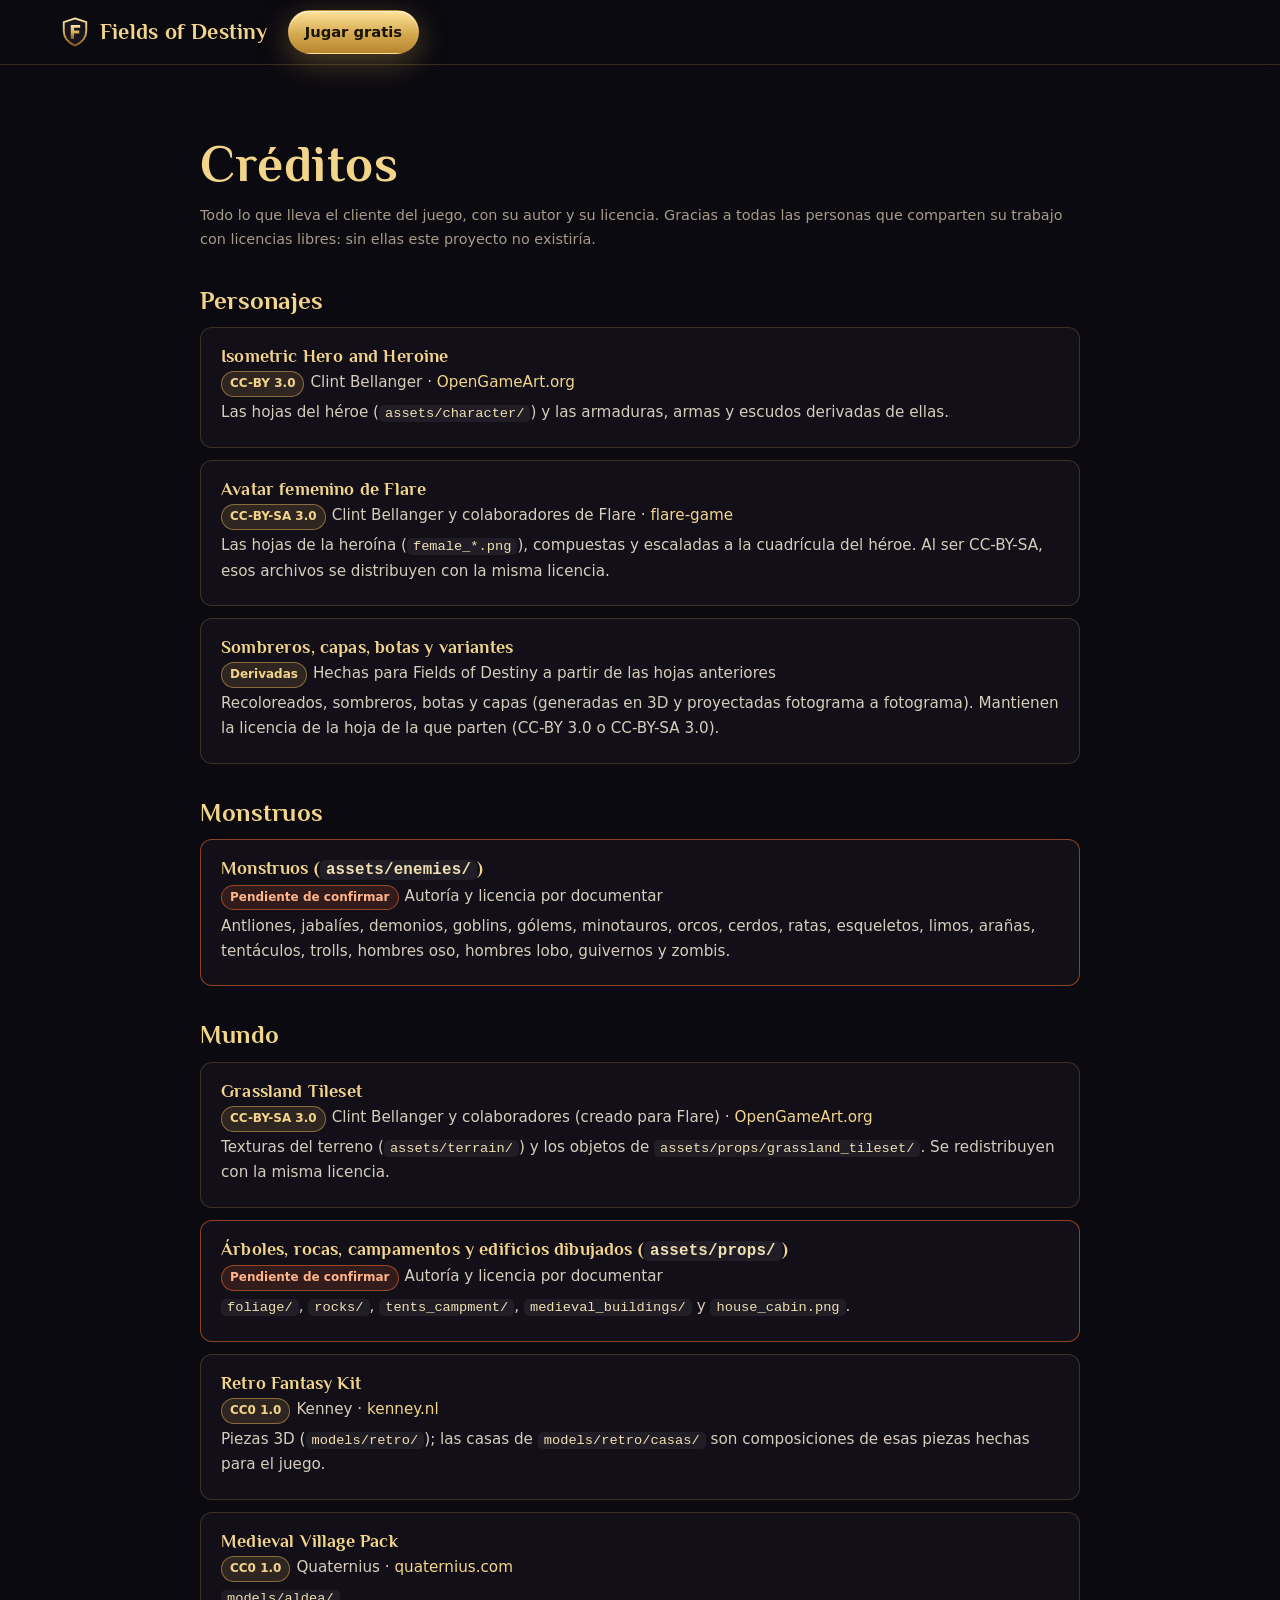
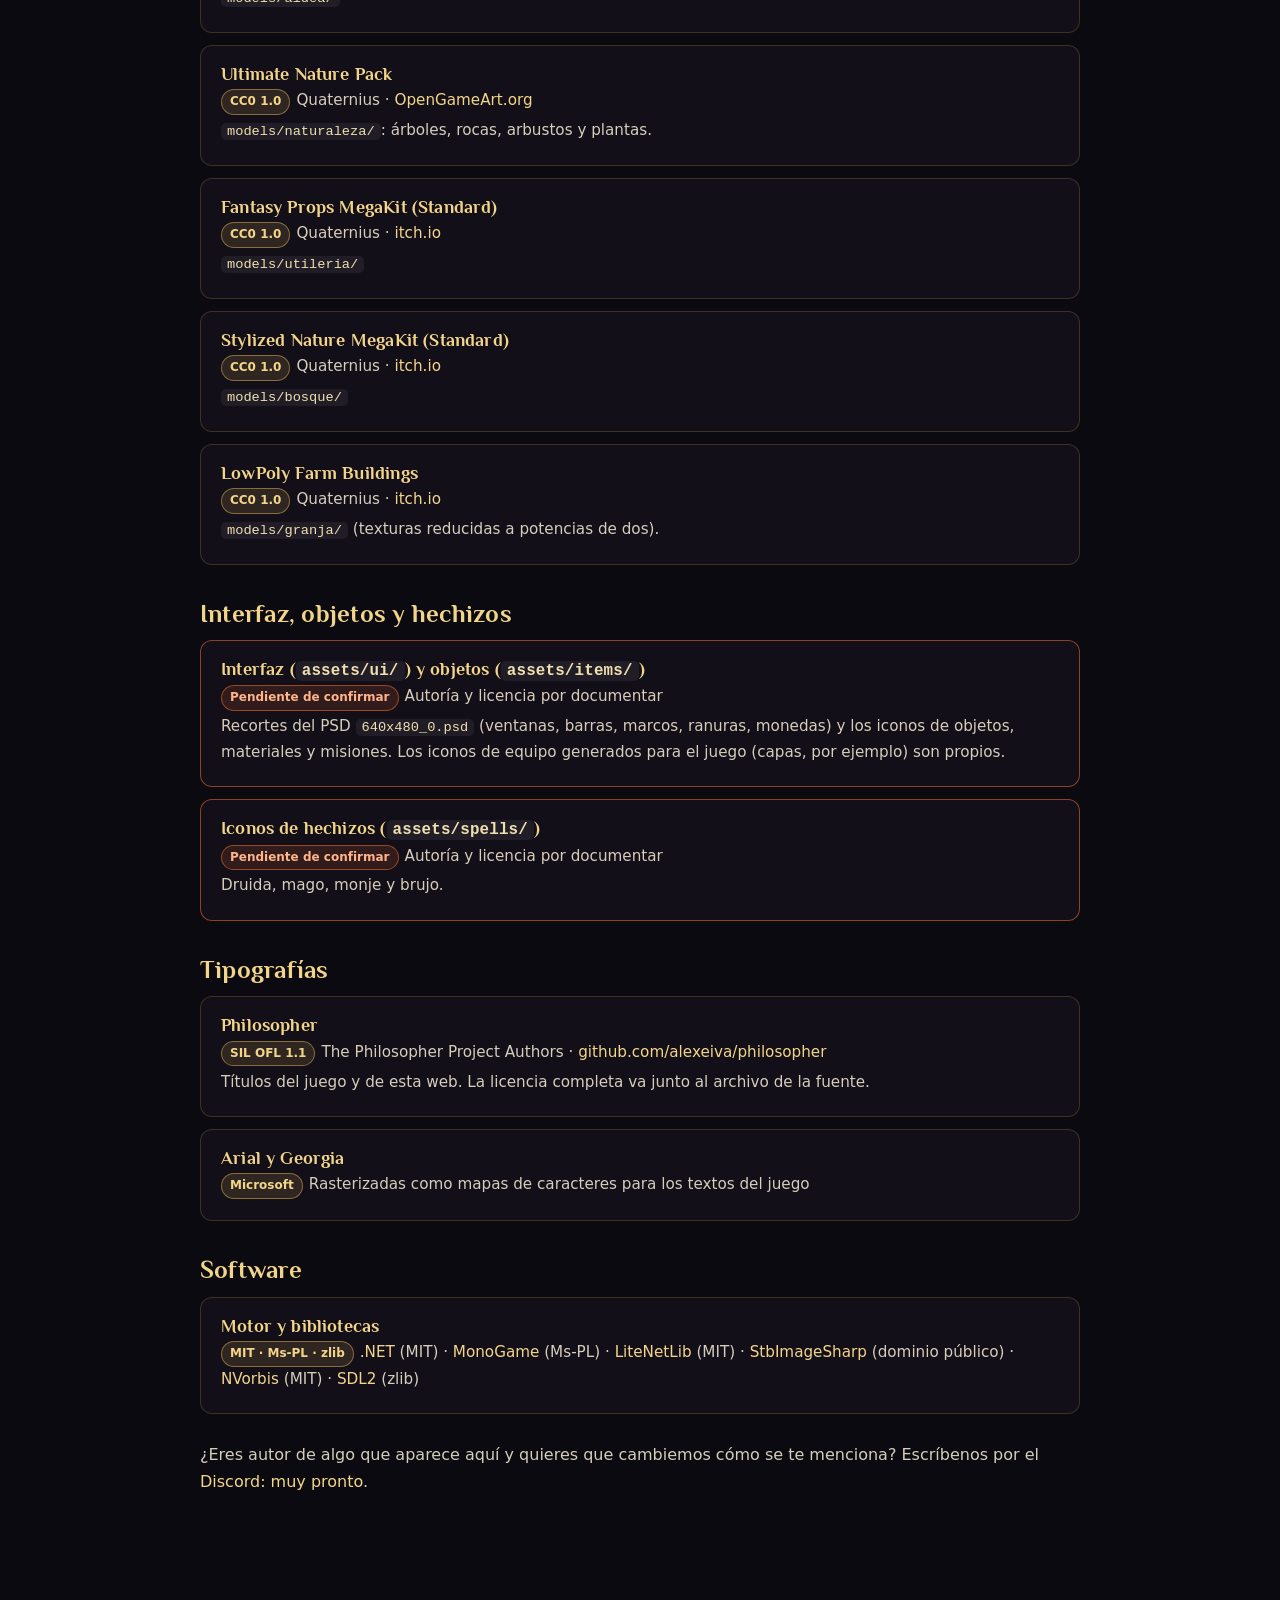
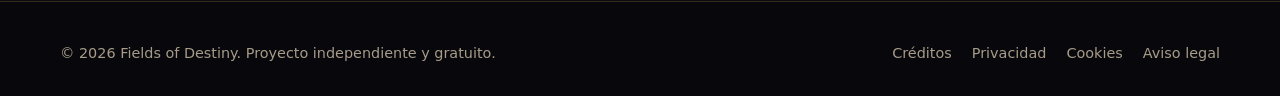
==== public/creditos.html @ 75686579 "Fix Build" ====
<!doctype html>
<html lang="es">
<head>
  <meta charset="utf-8">
  <meta name="viewport" content="width=device-width, initial-scale=1">
  <title>Créditos · Fields of Destiny</title>
  <meta name="description" content="Créditos y licencias de todos los recursos que usa Fields of Destiny.">
  <meta name="theme-color" content="#0b0a10">
  <link rel="icon" type="image/svg+xml" href="favicon.svg"><link rel="icon" type="image/png" href="favicon.png">
  <link rel="stylesheet" href="css/site.css">
</head>
<body>
<header class="nav">
  <div class="wrap">
    <a class="brand" href="/"><img src="favicon.svg" alt="" width="30" height="30">Fields of Destiny</a>
    <a class="btn btn-primary" href="/#descargar">Jugar gratis</a>
  </div>
</header>

<main class="page">
  <div class="wrap">
    <h1>Créditos</h1>
    <p class="updated">Todo lo que lleva el cliente del juego, con su autor y su licencia. Gracias a todas las personas que comparten su trabajo con licencias libres: sin ellas este proyecto no existiría.</p>

    <h2>Personajes</h2>
    <div class="credit">
      <h3>Isometric Hero and Heroine</h3>
      <p><span class="lic">CC-BY 3.0</span>Clint Bellanger · <a href="https://opengameart.org" rel="noopener">OpenGameArt.org</a></p>
      <p class="muted">Las hojas del héroe (<code>assets/character/</code>) y las armaduras, armas y escudos derivadas de ellas.</p>
    </div>
    <div class="credit">
      <h3>Avatar femenino de Flare</h3>
      <p><span class="lic">CC-BY-SA 3.0</span>Clint Bellanger y colaboradores de Flare · <a href="https://github.com/flareteam/flare-game" rel="noopener">flare-game</a></p>
      <p class="muted">Las hojas de la heroína (<code>female_*.png</code>), compuestas y escaladas a la cuadrícula del héroe. Al ser CC-BY-SA, esos archivos se distribuyen con la misma licencia.</p>
    </div>
    <div class="credit">
      <h3>Sombreros, capas, botas y variantes</h3>
      <p><span class="lic">Derivadas</span>Hechas para Fields of Destiny a partir de las hojas anteriores</p>
      <p class="muted">Recoloreados, sombreros, botas y capas (generadas en 3D y proyectadas fotograma a fotograma). Mantienen la licencia de la hoja de la que parten (CC-BY 3.0 o CC-BY-SA 3.0).</p>
    </div>

    <h2>Monstruos</h2>
    <div class="credit todo">
      <h3>Monstruos (<code>assets/enemies/</code>)</h3>
      <p><span class="lic">Pendiente de confirmar</span>Autoría y licencia por documentar</p>
      <p class="muted">Antliones, jabalíes, demonios, goblins, gólems, minotauros, orcos, cerdos, ratas, esqueletos, limos, arañas, tentáculos, trolls, hombres oso, hombres lobo, guivernos y zombis.</p>
    </div>

    <h2>Mundo</h2>
    <div class="credit">
      <h3>Grassland Tileset</h3>
      <p><span class="lic">CC-BY-SA 3.0</span>Clint Bellanger y colaboradores (creado para Flare) · <a href="https://opengameart.org/content/grassland-tileset" rel="noopener">OpenGameArt.org</a></p>
      <p class="muted">Texturas del terreno (<code>assets/terrain/</code>) y los objetos de <code>assets/props/grassland_tileset/</code>. Se redistribuyen con la misma licencia.</p>
    </div>
    <div class="credit todo">
      <h3>Árboles, rocas, campamentos y edificios dibujados (<code>assets/props/</code>)</h3>
      <p><span class="lic">Pendiente de confirmar</span>Autoría y licencia por documentar</p>
      <p class="muted"><code>foliage/</code>, <code>rocks/</code>, <code>tents_campment/</code>, <code>medieval_buildings/</code> y <code>house_cabin.png</code>.</p>
    </div>
    <div class="credit">
      <h3>Retro Fantasy Kit</h3>
      <p><span class="lic">CC0 1.0</span>Kenney · <a href="https://kenney.nl/assets/retro-fantasy-kit" rel="noopener">kenney.nl</a></p>
      <p class="muted">Piezas 3D (<code>models/retro/</code>); las casas de <code>models/retro/casas/</code> son composiciones de esas piezas hechas para el juego.</p>
    </div>
    <div class="credit">
      <h3>Medieval Village Pack</h3>
      <p><span class="lic">CC0 1.0</span>Quaternius · <a href="https://quaternius.com" rel="noopener">quaternius.com</a></p>
      <p class="muted"><code>models/aldea/</code></p>
    </div>
    <div class="credit">
      <h3>Ultimate Nature Pack</h3>
      <p><span class="lic">CC0 1.0</span>Quaternius · <a href="https://opengameart.org/content/low-poly-nature-pack-1" rel="noopener">OpenGameArt.org</a></p>
      <p class="muted"><code>models/naturaleza/</code>: árboles, rocas, arbustos y plantas.</p>
    </div>
    <div class="credit">
      <h3>Fantasy Props MegaKit (Standard)</h3>
      <p><span class="lic">CC0 1.0</span>Quaternius · <a href="https://quaternius.itch.io/fantasy-props-megakit" rel="noopener">itch.io</a></p>
      <p class="muted"><code>models/utileria/</code></p>
    </div>
    <div class="credit">
      <h3>Stylized Nature MegaKit (Standard)</h3>
      <p><span class="lic">CC0 1.0</span>Quaternius · <a href="https://quaternius.itch.io/stylized-nature-megakit" rel="noopener">itch.io</a></p>
      <p class="muted"><code>models/bosque/</code></p>
    </div>
    <div class="credit">
      <h3>LowPoly Farm Buildings</h3>
      <p><span class="lic">CC0 1.0</span>Quaternius · <a href="https://quaternius.itch.io/lowpoly-farm-buildings" rel="noopener">itch.io</a></p>
      <p class="muted"><code>models/granja/</code> (texturas reducidas a potencias de dos).</p>
    </div>

    <h2>Interfaz, objetos y hechizos</h2>
    <div class="credit todo">
      <h3>Interfaz (<code>assets/ui/</code>) y objetos (<code>assets/items/</code>)</h3>
      <p><span class="lic">Pendiente de confirmar</span>Autoría y licencia por documentar</p>
      <p class="muted">Recortes del PSD <code>640x480_0.psd</code> (ventanas, barras, marcos, ranuras, monedas) y los iconos de objetos, materiales y misiones. Los iconos de equipo generados para el juego (capas, por ejemplo) son propios.</p>
    </div>
    <div class="credit todo">
      <h3>Iconos de hechizos (<code>assets/spells/</code>)</h3>
      <p><span class="lic">Pendiente de confirmar</span>Autoría y licencia por documentar</p>
      <p class="muted">Druida, mago, monje y brujo.</p>
    </div>

    <h2>Tipografías</h2>
    <div class="credit">
      <h3>Philosopher</h3>
      <p><span class="lic">SIL OFL 1.1</span>The Philosopher Project Authors · <a href="https://github.com/alexeiva/philosopher" rel="noopener">github.com/alexeiva/philosopher</a></p>
      <p class="muted">Títulos del juego y de esta web. La licencia completa va junto al archivo de la fuente.</p>
    </div>
    <div class="credit">
      <h3>Arial y Georgia</h3>
      <p><span class="lic">Microsoft</span>Rasterizadas como mapas de caracteres para los textos del juego</p>
    </div>

    <h2>Software</h2>
    <div class="credit">
      <h3>Motor y bibliotecas</h3>
      <p><span class="lic">MIT · Ms-PL · zlib</span><a href="https://dotnet.microsoft.com" rel="noopener">.NET</a> (MIT) · <a href="https://monogame.net" rel="noopener">MonoGame</a> (Ms-PL) · <a href="https://github.com/RevenantX/LiteNetLib" rel="noopener">LiteNetLib</a> (MIT) · <a href="https://github.com/StbSharp/StbImageSharp" rel="noopener">StbImageSharp</a> (dominio público) · <a href="https://github.com/NVorbis/NVorbis" rel="noopener">NVorbis</a> (MIT) · <a href="https://www.libsdl.org" rel="noopener">SDL2</a> (zlib)</p>
    </div>

    <p class="muted mt">¿Eres autor de algo que aparece aquí y quieres que cambiemos cómo se te menciona? Escríbenos por el <a href="/discord" data-link="discord">Discord</a>.</p>
  </div>
</main>

<footer>
  <div class="wrap">
    <div>© <span data-year>2026</span> Fields of Destiny. Proyecto independiente y gratuito.</div>
    <nav aria-label="Legal">
      <a href="creditos.html">Créditos</a>
      <a href="legal/privacidad.html">Privacidad</a>
      <a href="legal/cookies.html">Cookies</a>
      <a href="legal/aviso-legal.html">Aviso legal</a>
    </nav>
  </div>
</footer>
<script src="js/site.js" defer></script>
</body>
</html>
---- public/css/site.css ----
/* Fields of Destiny - one stylesheet, no framework. Effects are gradients and transforms only (GPU-cheap),
   and every animation stops for visitors who ask for less motion. */

@font-face {
  font-family: "Philosopher";
  src: url("../fonts/Philosopher-Bold.ttf") format("truetype");
  font-weight: 700;
  font-display: swap;
}

:root {
  --bg: #0b0a10;
  --bg-2: #12101a;
  --panel: rgba(22, 19, 30, 0.72);
  --panel-solid: #17141f;
  --line: rgba(212, 170, 80, 0.22);
  --line-strong: rgba(212, 170, 80, 0.55);
  --gold: #d4aa50;
  --gold-bright: #f3d58a;
  --ember: #e0662c;
  --text: #e9e2d2;
  --muted: #a69c88;
  --green: #5fe08a;
  --radius: 14px;
  --max: 1160px;
  --shadow: 0 20px 60px rgba(0, 0, 0, 0.55);
}

*, *::before, *::after { box-sizing: border-box; }
html { scroll-behavior: smooth; -webkit-text-size-adjust: 100%; }
body {
  margin: 0;
  background: var(--bg);
  color: var(--text);
  font: 16px/1.65 system-ui, -apple-system, "Segoe UI", Roboto, Ubuntu, sans-serif;
  overflow-x: hidden;
}
img { max-width: 100%; display: block; }
a { color: var(--gold-bright); text-decoration: none; }
a:hover { text-decoration: underline; }
h1, h2, h3, .brand { font-family: "Philosopher", Georgia, serif; font-weight: 700; letter-spacing: 0.01em; line-height: 1.15; }
h2 { font-size: clamp(1.9rem, 4vw, 2.8rem); margin: 0 0 0.6rem; }
h3 { font-size: 1.25rem; margin: 0 0 0.4rem; color: var(--gold-bright); }
p { margin: 0 0 1rem; }
.pixel { image-rendering: pixelated; image-rendering: crisp-edges; }
.wrap { width: min(var(--max), calc(100% - 32px)); margin: 0 auto; }
.muted { color: var(--muted); }
.skip { position: absolute; left: -999px; top: 8px; background: var(--gold); color: #000; padding: 8px 12px; border-radius: 8px; z-index: 100; }
.skip:focus { left: 8px; }

/* ----- navigation */
.nav {
  position: sticky; top: 0; z-index: 50;
  backdrop-filter: blur(10px); -webkit-backdrop-filter: blur(10px);
  background: linear-gradient(to bottom, rgba(11, 10, 16, 0.92), rgba(11, 10, 16, 0.7));
  border-bottom: 1px solid var(--line);
}
.nav .wrap { display: flex; align-items: center; gap: 20px; height: 64px; }
.brand { font-size: 1.35rem; color: var(--gold-bright); display: flex; align-items: center; gap: 10px; white-space: nowrap; }
.brand img { width: 30px; height: 30px; }
.brand:hover { text-decoration: none; }
.nav ul { display: flex; gap: 22px; list-style: none; margin: 0 0 0 auto; padding: 0; }
.nav ul a { color: var(--text); opacity: 0.85; font-size: 0.95rem; }
.nav ul a:hover { opacity: 1; color: var(--gold-bright); text-decoration: none; }
.nav .btn { padding: 9px 16px; font-size: 0.92rem; }
@media (max-width: 860px) { .nav ul { display: none; } .nav .btn { margin-left: auto; } }

/* ----- buttons */
.btn {
  display: inline-flex; align-items: center; justify-content: center; gap: 10px;
  padding: 14px 26px; border-radius: 999px; border: 1px solid var(--line-strong);
  font-weight: 650; color: var(--text); background: rgba(255, 255, 255, 0.03);
  transition: transform 0.15s ease, box-shadow 0.2s ease, background 0.2s ease;
  white-space: nowrap;
}
.btn:hover { text-decoration: none; transform: translateY(-1px); background: rgba(212, 170, 80, 0.1); }
.btn-primary {
  color: #1b1206; border-color: transparent;
  background: linear-gradient(180deg, #ffe39a, #d4aa50 55%, #b8862f);
  box-shadow: 0 8px 30px rgba(212, 170, 80, 0.35), inset 0 1px 0 rgba(255, 255, 255, 0.6);
}
.btn-primary:hover { background: linear-gradient(180deg, #fff0bf, #e2bb63 55%, #c39035); box-shadow: 0 10px 40px rgba(212, 170, 80, 0.5); }
.btn svg { width: 18px; height: 18px; fill: currentColor; }

/* ----- hero */
.hero { position: relative; min-height: min(92vh, 860px); display: grid; place-items: center; overflow: hidden; isolation: isolate; }
.hero::before {
  content: ""; position: absolute; inset: 0; z-index: -3;
  background:
    radial-gradient(ellipse 60% 40% at 50% 100%, rgba(224, 102, 44, 0.35), transparent 70%),
    radial-gradient(ellipse 80% 60% at 50% 110%, rgba(95, 224, 138, 0.12), transparent 70%),
    radial-gradient(ellipse 100% 70% at 50% -10%, #2a2150 0%, #14112a 45%, var(--bg) 80%);
}
/* far mountains, two layers, pure gradients */
.hero .ridge {
  position: absolute; left: -5%; right: -5%; bottom: 0; height: 46%; z-index: -2;
  background: linear-gradient(to top, #07060b 0%, #0d0b16 60%, transparent 100%);
  clip-path: polygon(0 62%, 8% 48%, 15% 56%, 24% 30%, 33% 52%, 41% 40%, 50% 58%, 58% 34%, 66% 50%, 74% 26%, 83% 47%, 91% 38%, 100% 55%, 100% 100%, 0 100%);
  opacity: 0.95;
}
.hero .ridge.near { height: 30%; background: linear-gradient(to top, #050408, #0a0811 80%); clip-path: polygon(0 50%, 10% 64%, 20% 42%, 31% 60%, 43% 46%, 55% 66%, 67% 40%, 78% 58%, 89% 44%, 100% 62%, 100% 100%, 0 100%); }
.hero .fog {
  position: absolute; inset: auto -20% 8% -20%; height: 30%; z-index: -1;
  background: radial-gradient(ellipse 50% 50% at 30% 50%, rgba(160, 150, 200, 0.12), transparent 70%),
              radial-gradient(ellipse 40% 50% at 70% 60%, rgba(160, 150, 200, 0.1), transparent 70%);
  animation: drift 26s ease-in-out infinite alternate;
}
@keyframes drift { from { transform: translateX(-4%); } to { transform: translateX(4%); } }
.embers { position: absolute; inset: 0; z-index: -1; pointer-events: none; }
.embers i {
  position: absolute; bottom: -10px; width: 3px; height: 3px; border-radius: 50%;
  background: #ffcf7a; box-shadow: 0 0 8px 2px rgba(255, 160, 60, 0.7);
  animation: rise linear infinite; opacity: 0;
}
@keyframes rise {
  0% { transform: translate3d(0, 0, 0); opacity: 0; }
  10% { opacity: 1; }
  100% { transform: translate3d(var(--dx, 20px), -85vh, 0); opacity: 0; }
}
.hero-inner { text-align: center; padding: 90px 0 40px; }
.eyebrow { display: inline-block; font-size: 0.8rem; letter-spacing: 0.22em; text-transform: uppercase; color: var(--gold); border: 1px solid var(--line); border-radius: 999px; padding: 6px 14px; background: rgba(0, 0, 0, 0.25); }
.title {
  font-size: clamp(2.5rem, 10vw, 6.6rem); margin: 18px 0 10px; overflow-wrap: anywhere;
  background: linear-gradient(180deg, #fff3cf 0%, #f3d58a 35%, #c8923a 70%, #8a5a1c 100%);
  -webkit-background-clip: text; background-clip: text; color: transparent;
  filter: drop-shadow(0 4px 0 rgba(0, 0, 0, 0.5)) drop-shadow(0 0 28px rgba(212, 170, 80, 0.35));
}
.tagline { font-size: clamp(1.05rem, 2.2vw, 1.35rem); color: #d9cfbb; max-width: 720px; margin: 0 auto 28px; }
.cta { display: flex; gap: 14px; justify-content: center; flex-wrap: wrap; }
.facts { display: flex; gap: 10px 26px; justify-content: center; flex-wrap: wrap; margin-top: 22px; color: var(--muted); font-size: 0.92rem; }
.facts span::before { content: "◆"; color: var(--gold); margin-right: 8px; font-size: 0.7em; vertical-align: 2px; }
.party { display: flex; justify-content: center; align-items: flex-end; gap: clamp(4px, 2vw, 28px); margin-top: 46px; position: relative; }
.party::after { content: ""; position: absolute; left: 10%; right: 10%; bottom: -6px; height: 26px; background: radial-gradient(ellipse at center, rgba(212, 170, 80, 0.35), transparent 70%); filter: blur(4px); z-index: -1; }
.party img { height: clamp(90px, 15vw, 190px); width: auto; filter: drop-shadow(0 10px 12px rgba(0, 0, 0, 0.6)); animation: bob 4.5s ease-in-out infinite; }
.party img:nth-child(2) { animation-delay: -0.9s; } .party img:nth-child(3) { animation-delay: -1.8s; }
.party img:nth-child(4) { animation-delay: -2.7s; } .party img:nth-child(5) { animation-delay: -3.6s; }
@keyframes bob { 0%, 100% { transform: translateY(0); } 50% { transform: translateY(-6px); } }

/* ----- sections */
section { padding: 96px 0; position: relative; }
.section-head { text-align: center; max-width: 760px; margin: 0 auto 48px; }
.section-head p { color: var(--muted); font-size: 1.08rem; }
.kicker { color: var(--gold); letter-spacing: 0.2em; text-transform: uppercase; font-size: 0.78rem; margin-bottom: 10px; display: block; }
.alt { background: linear-gradient(180deg, var(--bg) 0%, var(--bg-2) 18%, var(--bg-2) 82%, var(--bg) 100%); }
.divider { height: 1px; background: linear-gradient(90deg, transparent, var(--line-strong), transparent); border: 0; margin: 0; }

.grid { display: grid; gap: 20px; }
.g4 { grid-template-columns: repeat(4, 1fr); }
.g3 { grid-template-columns: repeat(3, 1fr); }
.g2 { grid-template-columns: repeat(2, 1fr); }
@media (max-width: 980px) { .g4 { grid-template-columns: repeat(2, 1fr); } .g3 { grid-template-columns: repeat(2, 1fr); } }
@media (max-width: 620px) { .g4, .g3, .g2 { grid-template-columns: 1fr; } section { padding: 70px 0; } }

.card {
  background: var(--panel); border: 1px solid var(--line); border-radius: var(--radius);
  padding: 26px; position: relative; overflow: hidden;
  transition: transform 0.2s ease, border-color 0.2s ease, box-shadow 0.2s ease;
}
.card::before {
  content: ""; position: absolute; inset: 0; pointer-events: none;
  background: radial-gradient(600px circle at var(--mx, 50%) var(--my, -20%), rgba(212, 170, 80, 0.1), transparent 40%);
}
.card:hover { transform: translateY(-3px); border-color: var(--line-strong); box-shadow: var(--shadow); }
.card p { color: var(--muted); margin: 0; }
.icon-badge { width: 46px; height: 46px; border-radius: 12px; display: grid; place-items: center; margin-bottom: 14px; background: linear-gradient(145deg, rgba(212, 170, 80, 0.25), rgba(212, 170, 80, 0.05)); border: 1px solid var(--line); }
.icon-badge svg { width: 24px; height: 24px; fill: var(--gold-bright); }

/* ----- classes */
.class-card { display: flex; flex-direction: column; gap: 14px; padding-top: 22px; }
.class-art { height: 170px; display: grid; place-items: end center; background: radial-gradient(ellipse 60% 30% at 50% 92%, rgba(0, 0, 0, 0.55), transparent 70%); }
.class-art img { height: 160px; width: auto; }
.class-card h3 { font-size: 1.6rem; text-align: center; margin: 0; }
.class-card > p { text-align: center; font-size: 0.95rem; }
.specs { list-style: none; margin: 0; padding: 0; display: grid; gap: 8px; }
.specs li { display: flex; align-items: center; gap: 10px; padding: 8px 10px; line-height: 1.3; border-radius: 10px; background: rgba(0, 0, 0, 0.25); border: 1px solid rgba(255, 255, 255, 0.04); font-size: 0.93rem; }
.specs img.spell { width: 30px; height: 30px; border-radius: 6px; border: 1px solid var(--line); }
.specs .role { flex-shrink: 0; margin-left: auto; display: flex; align-items: center; gap: 6px; color: var(--muted); font-size: 0.8rem; }
.specs .role img { width: 18px; height: 18px; }

/* ----- world */
.world { display: grid; grid-template-columns: 1.1fr 0.9fr; gap: 28px; align-items: start; }
@media (max-width: 900px) { .world { grid-template-columns: 1fr; } }
.zones { list-style: none; padding: 0; margin: 0; display: grid; gap: 10px; }
.zones li { display: flex; justify-content: space-between; gap: 14px; align-items: center; padding: 14px 18px; border-radius: 12px; background: var(--panel); border: 1px solid var(--line); }
.zones b { font-family: "Philosopher", Georgia, serif; font-size: 1.1rem; color: var(--text); }
.lvl { font-size: 0.82rem; color: #1b1206; background: linear-gradient(180deg, #f3d58a, #c8923a); padding: 3px 10px; border-radius: 999px; font-weight: 700; white-space: nowrap; }
.lvl.dg { background: linear-gradient(180deg, #9cf3b7, #3fae67); }
.bestiary { display: flex; flex-wrap: wrap; justify-content: center; align-items: flex-end; gap: 12px 26px; padding: 26px; border-radius: var(--radius); border: 1px solid var(--line); background: radial-gradient(ellipse at 50% 120%, rgba(224, 102, 44, 0.18), transparent 60%), var(--panel); }
.bestiary figure { margin: 0; text-align: center; }
.bestiary img { height: 96px; width: auto; margin: 0 auto 8px; filter: drop-shadow(0 8px 8px rgba(0, 0, 0, 0.6)); }
.bestiary figcaption { font-size: 0.8rem; color: var(--muted); }

/* ----- views */
.views .card { min-height: 100%; }
.view-demo { height: 150px; border-radius: 10px; margin-bottom: 16px; border: 1px solid var(--line); position: relative; overflow: hidden; }
.view-demo.top { background: repeating-linear-gradient(45deg, #1c2b1a 0 16px, #1f3020 16px 32px); }
.view-demo.third { background: linear-gradient(to bottom, #1d1a33 0%, #3a3058 45%, #1f2e1d 46%, #142012 100%); }
.view-demo img { position: absolute; left: 50%; bottom: 18%; height: 80px; transform: translateX(-50%); }
.view-demo.top img { bottom: 30%; height: 64px; }
.view-demo .ring { position: absolute; left: 50%; bottom: 26%; width: 70px; height: 22px; transform: translateX(-50%); border-radius: 50%; border: 2px solid rgba(255, 210, 90, 0.8); box-shadow: 0 0 14px rgba(255, 210, 90, 0.5); }
.view-demo.third .ring { bottom: 14%; width: 90px; height: 18px; }

/* ----- download */
.download { text-align: center; }
.steps { counter-reset: step; display: grid; grid-template-columns: repeat(3, 1fr); gap: 18px; margin: 34px 0; text-align: left; }
@media (max-width: 780px) { .steps { grid-template-columns: 1fr; } }
.steps li { list-style: none; counter-increment: step; padding: 22px 22px 22px 70px; position: relative; border-radius: var(--radius); background: var(--panel); border: 1px solid var(--line); }
.steps li::before { content: counter(step); position: absolute; left: 20px; top: 20px; width: 34px; height: 34px; border-radius: 50%; display: grid; place-items: center; font-weight: 800; color: #1b1206; background: linear-gradient(180deg, #f3d58a, #c8923a); }
.req { display: flex; flex-wrap: wrap; gap: 8px 22px; justify-content: center; color: var(--muted); font-size: 0.9rem; margin-top: 18px; }
.free-banner { display: inline-flex; gap: 10px; align-items: center; padding: 10px 18px; border-radius: 999px; border: 1px solid rgba(95, 224, 138, 0.4); color: #bff5cf; background: rgba(95, 224, 138, 0.08); font-size: 0.92rem; margin-bottom: 18px; }

/* ----- community */
.community { text-align: center; }
.discord { display: inline-flex; align-items: center; gap: 12px; padding: 16px 30px; border-radius: 999px; color: #fff; font-weight: 700; background: linear-gradient(180deg, #6d79ff, #4f5bdc); box-shadow: 0 10px 34px rgba(88, 101, 242, 0.45); }
.discord:hover { text-decoration: none; filter: brightness(1.08); }
.discord svg { width: 26px; height: 26px; fill: #fff; }

/* ----- footer */
footer { border-top: 1px solid var(--line); padding: 40px 0; color: var(--muted); font-size: 0.9rem; background: #08070c; }
footer .wrap { display: flex; flex-wrap: wrap; gap: 14px 30px; justify-content: space-between; align-items: center; }
footer nav { display: flex; flex-wrap: wrap; gap: 8px 20px; }
footer a { color: var(--muted); }
footer a:hover { color: var(--gold-bright); }

/* ----- reading pages (credits, legal) */
.page { padding: 70px 0 90px; }
.page .wrap { max-width: 880px; }
.page h1 { font-size: clamp(2.2rem, 5vw, 3.2rem); color: var(--gold-bright); margin: 0 0 10px; }
.page h2 { font-size: 1.55rem; margin-top: 2.2rem; color: var(--gold-bright); }
.page p, .page li { color: #d6cdbb; }
.page ul { padding-left: 1.2rem; }
.page .updated { color: var(--muted); font-size: 0.9rem; margin-bottom: 2rem; }
.credit { padding: 18px 20px; border-radius: 12px; background: var(--panel); border: 1px solid var(--line); margin: 12px 0; }
.credit h3 { margin: 0 0 4px; font-size: 1.1rem; }
.credit p { margin: 0.2rem 0; font-size: 0.95rem; }
.credit .lic { display: inline-block; font-size: 0.75rem; font-weight: 700; padding: 2px 8px; border-radius: 999px; background: rgba(212, 170, 80, 0.15); border: 1px solid var(--line-strong); color: var(--gold-bright); margin-right: 6px; }
.credit.todo { border-color: rgba(224, 102, 44, 0.6); }
.credit.todo .lic { background: rgba(224, 102, 44, 0.15); border-color: rgba(224, 102, 44, 0.6); color: #ffb48a; }
table { width: 100%; border-collapse: collapse; margin: 1rem 0; font-size: 0.95rem; }
th, td { text-align: left; padding: 10px 12px; border-bottom: 1px solid var(--line); vertical-align: top; }
th { color: var(--gold-bright); font-weight: 650; }

/* ----- reveal on scroll */
.reveal { opacity: 0; transform: translateY(18px); transition: opacity 0.7s ease, transform 0.7s ease; }
.reveal.shown { opacity: 1; transform: none; }
.no-js .reveal { opacity: 1; transform: none; }

@media (prefers-reduced-motion: reduce) {
  *, *::before, *::after { animation: none !important; transition: none !important; scroll-behavior: auto !important; }
  .reveal { opacity: 1; transform: none; }
}
.mt { margin-top: 28px; }
.mt-s { margin-top: 14px; }
code { font-size: 0.9em; color: #f0e0b0; background: rgba(255, 255, 255, 0.06); padding: 1px 6px; border-radius: 5px; }
.fill { color: var(--gold-bright); }
@media (max-width: 520px) {
  .eyebrow { letter-spacing: 0.12em; font-size: 0.7rem; }
  .nav .wrap { gap: 10px; }
  .brand { font-size: 1.1rem; }
  .nav .btn { padding: 8px 12px; }
  .specs .role span, .specs .role { font-size: 0.75rem; }
}
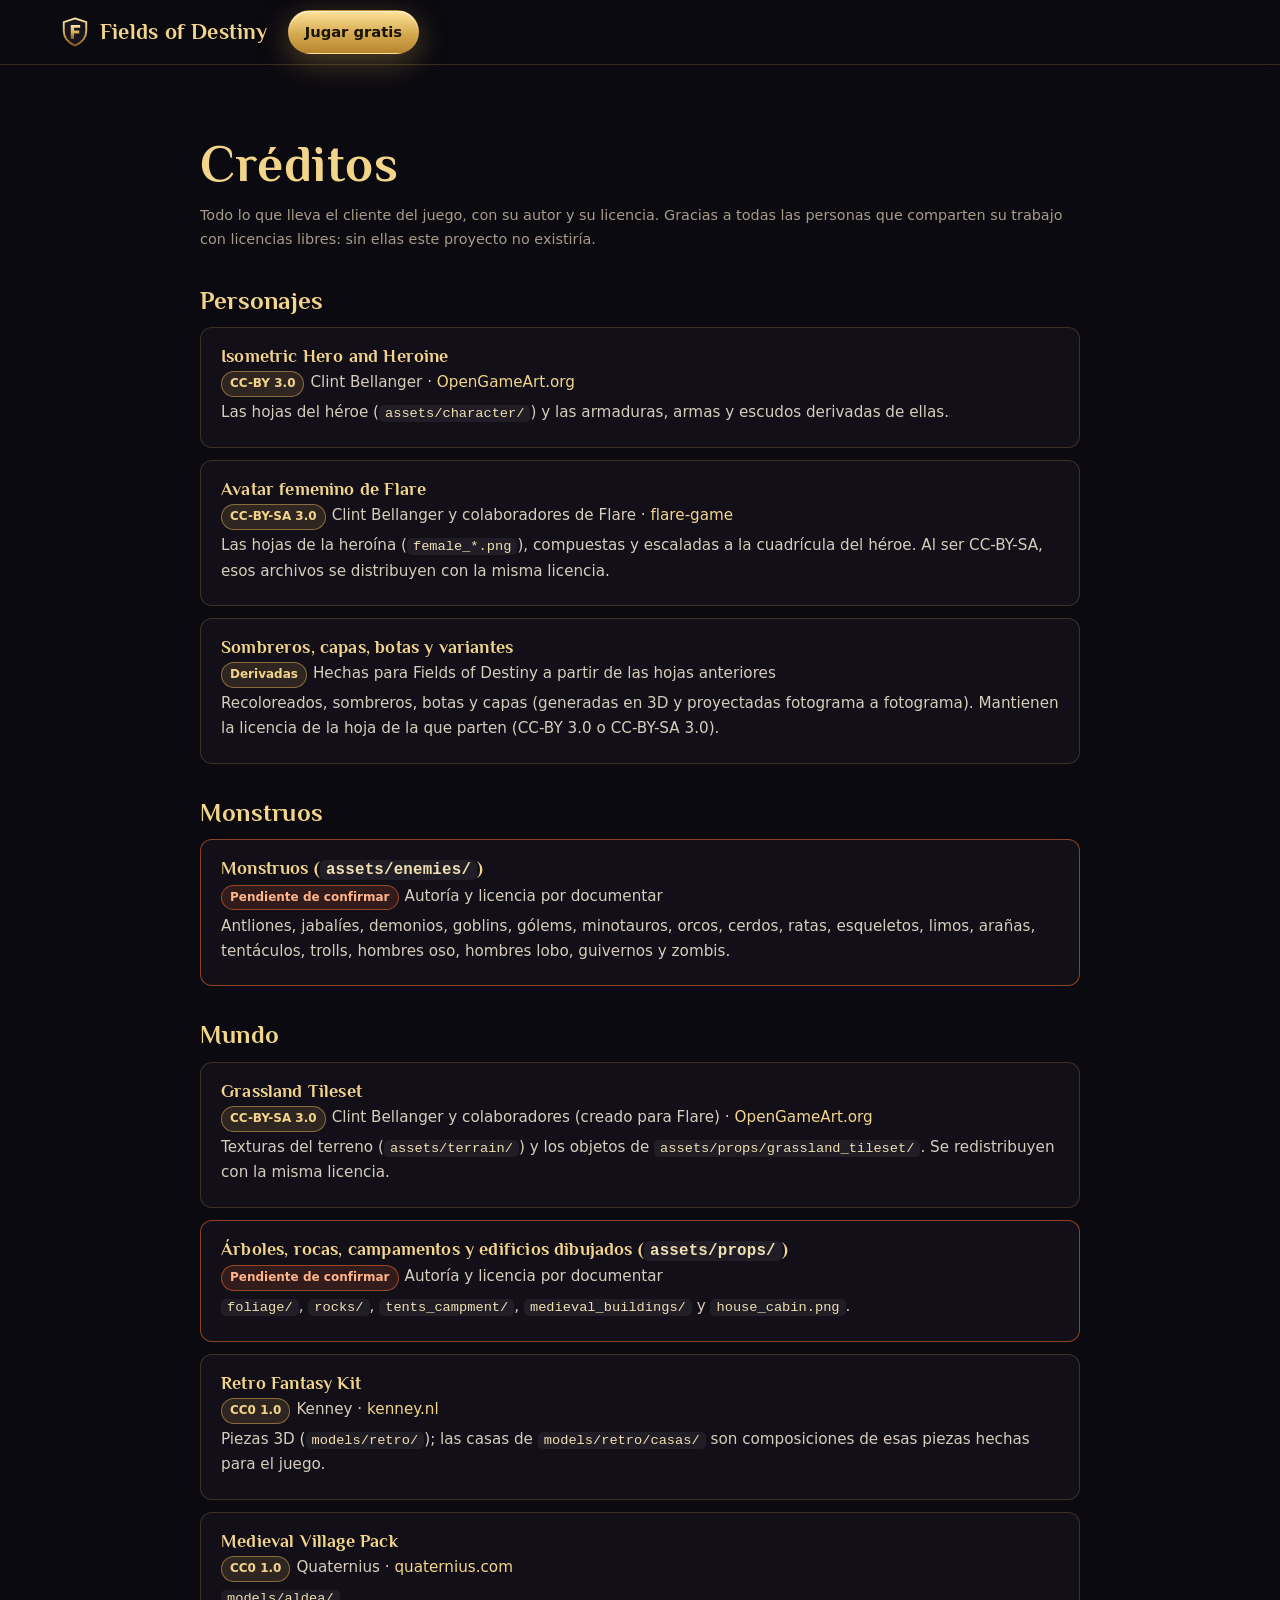
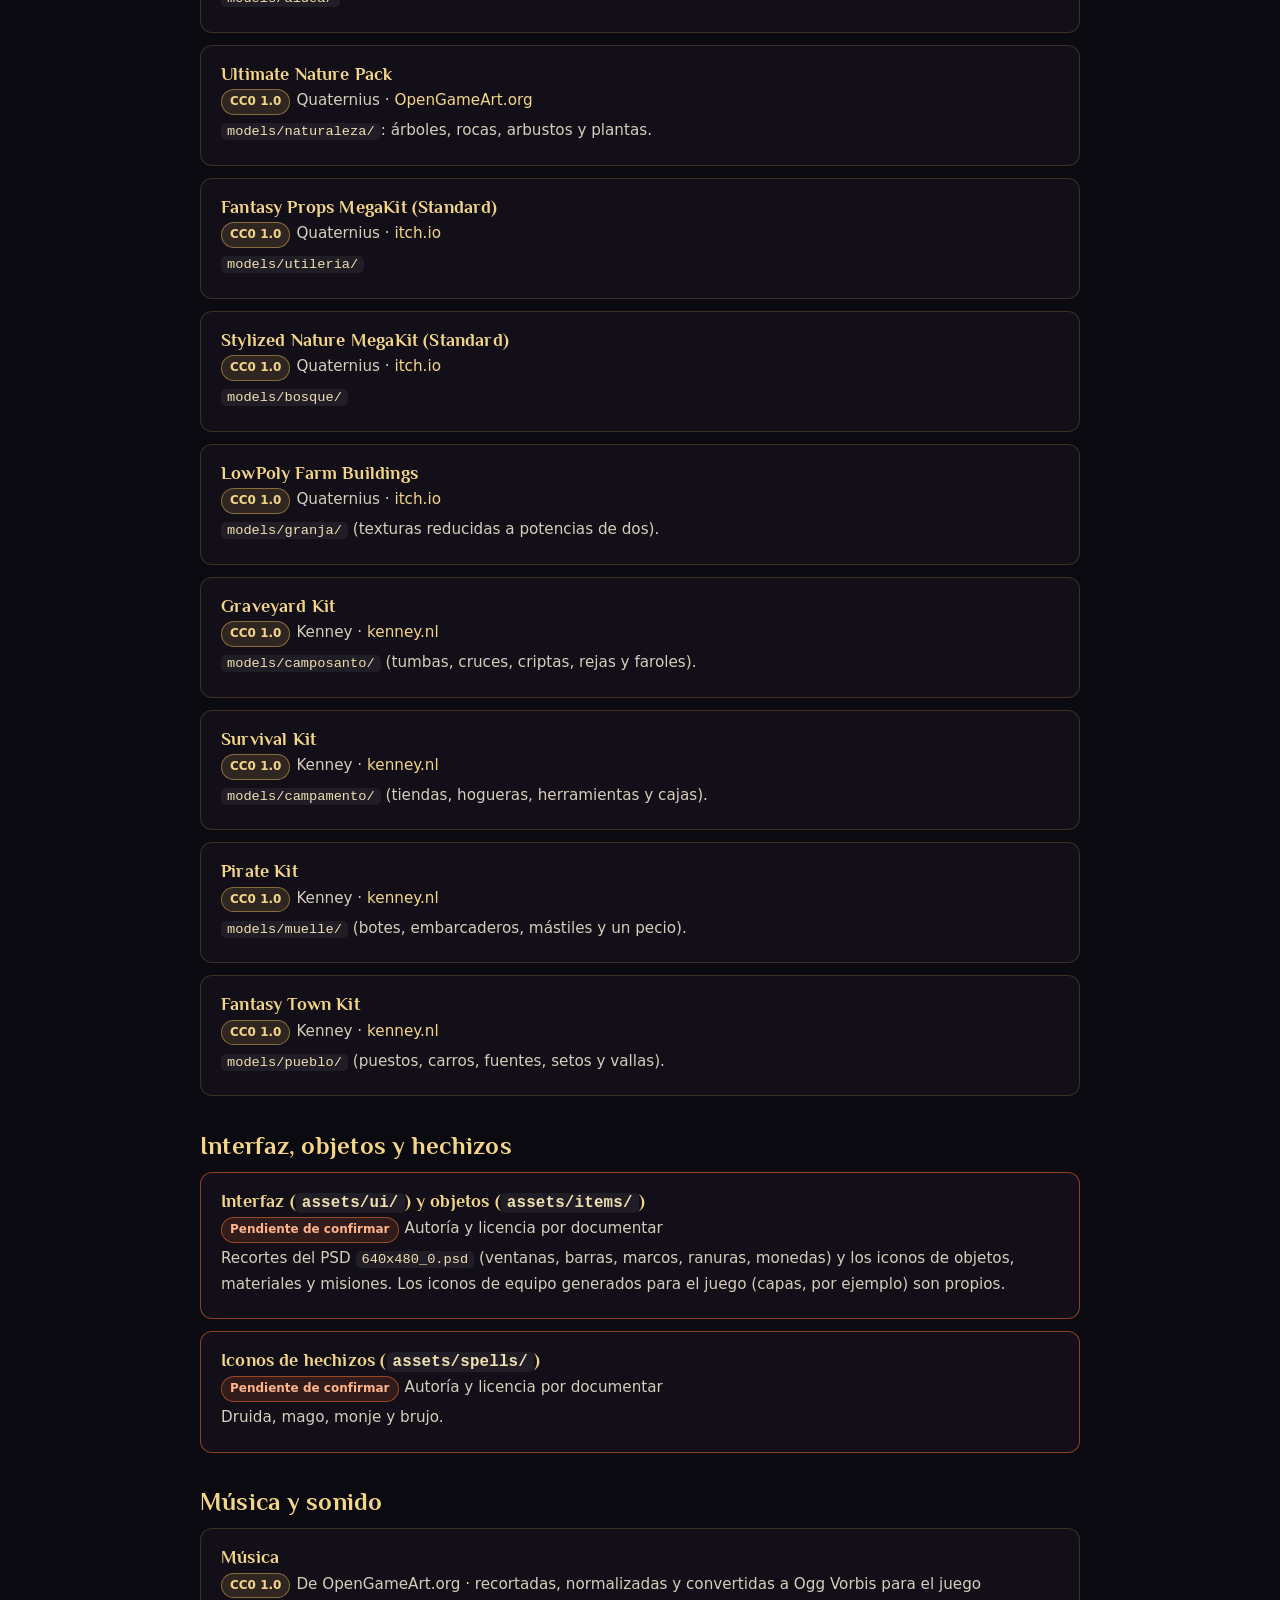
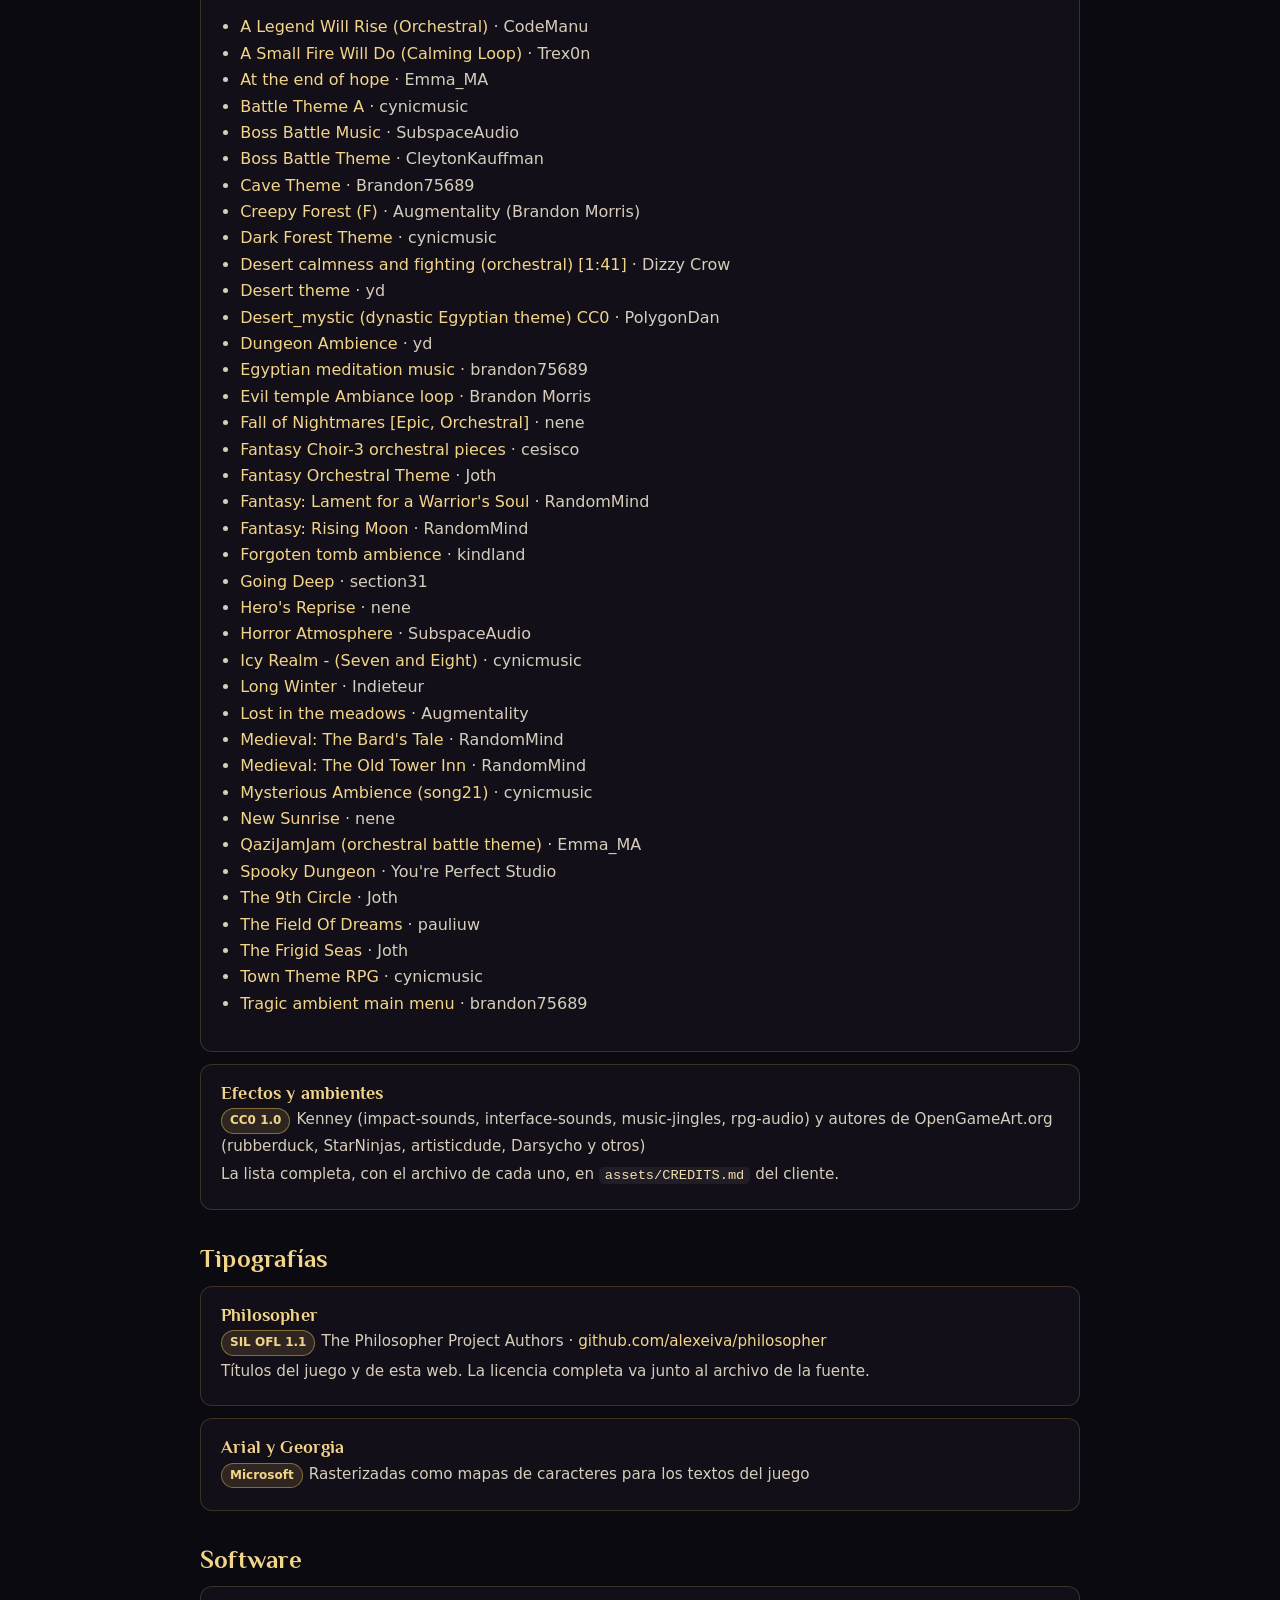
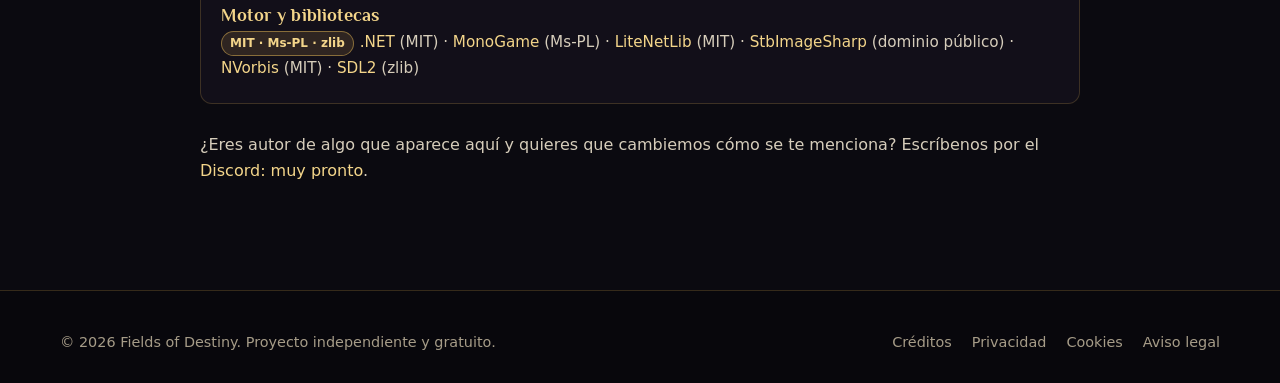
==== commit 2c31c1ae: "Add Missing Classes" ====
--- a/public/creditos.html
+++ b/public/creditos.html
@@ -87,6 +87,26 @@
       <p><span class="lic">CC0 1.0</span>Quaternius · <a href="https://quaternius.itch.io/lowpoly-farm-buildings" rel="noopener">itch.io</a></p>
       <p class="muted"><code>models/granja/</code> (texturas reducidas a potencias de dos).</p>
     </div>
+    <div class="credit">
+      <h3>Graveyard Kit</h3>
+      <p><span class="lic">CC0 1.0</span>Kenney · <a href="https://kenney.nl/assets/graveyard-kit" rel="noopener">kenney.nl</a></p>
+      <p class="muted"><code>models/camposanto/</code> (tumbas, cruces, criptas, rejas y faroles).</p>
+    </div>
+    <div class="credit">
+      <h3>Survival Kit</h3>
+      <p><span class="lic">CC0 1.0</span>Kenney · <a href="https://kenney.nl/assets/survival-kit" rel="noopener">kenney.nl</a></p>
+      <p class="muted"><code>models/campamento/</code> (tiendas, hogueras, herramientas y cajas).</p>
+    </div>
+    <div class="credit">
+      <h3>Pirate Kit</h3>
+      <p><span class="lic">CC0 1.0</span>Kenney · <a href="https://kenney.nl/assets/pirate-kit" rel="noopener">kenney.nl</a></p>
+      <p class="muted"><code>models/muelle/</code> (botes, embarcaderos, mástiles y un pecio).</p>
+    </div>
+    <div class="credit">
+      <h3>Fantasy Town Kit</h3>
+      <p><span class="lic">CC0 1.0</span>Kenney · <a href="https://kenney.nl/assets/fantasy-town-kit" rel="noopener">kenney.nl</a></p>
+      <p class="muted"><code>models/pueblo/</code> (puestos, carros, fuentes, setos y vallas).</p>
+    </div>
 
     <h2>Interfaz, objetos y hechizos</h2>
     <div class="credit todo">
@@ -98,6 +118,57 @@
       <h3>Iconos de hechizos (<code>assets/spells/</code>)</h3>
       <p><span class="lic">Pendiente de confirmar</span>Autoría y licencia por documentar</p>
       <p class="muted">Druida, mago, monje y brujo.</p>
+    </div>
+
+    <h2 id="musica">Música y sonido</h2>
+    <div class="credit">
+      <h3>Música</h3>
+      <p><span class="lic">CC0 1.0</span>De OpenGameArt.org · recortadas, normalizadas y convertidas a Ogg Vorbis para el juego</p>
+      <ul class="muted">
+        <li><a href="https://opengameart.org/content/a-legend-will-rise-orchestral" rel="noopener">A Legend Will Rise (Orchestral)</a> · CodeManu</li>
+        <li><a href="https://opengameart.org/content/a-small-fire-will-do-calming-loop" rel="noopener">A Small Fire Will Do (Calming Loop)</a> · Trex0n</li>
+        <li><a href="https://opengameart.org/content/at-the-end-of-hope" rel="noopener">At the end of hope</a> · Emma_MA</li>
+        <li><a href="https://opengameart.org/content/battle-theme-a" rel="noopener">Battle Theme A</a> · cynicmusic</li>
+        <li><a href="https://opengameart.org/content/boss-battle-music" rel="noopener">Boss Battle Music</a> · SubspaceAudio</li>
+        <li><a href="https://opengameart.org/content/boss-battle-theme" rel="noopener">Boss Battle Theme</a> · CleytonKauffman</li>
+        <li><a href="https://opengameart.org/content/cave-theme" rel="noopener">Cave Theme</a> · Brandon75689</li>
+        <li><a href="https://opengameart.org/content/creepy-forest-f" rel="noopener">Creepy Forest (F)</a> · Augmentality (Brandon Morris)</li>
+        <li><a href="https://opengameart.org/content/dark-forest-theme" rel="noopener">Dark Forest Theme</a> · cynicmusic</li>
+        <li><a href="https://opengameart.org/content/desert-calmness-and-fighting-orchestral-141" rel="noopener">Desert calmness and fighting (orchestral) [1:41]</a> · Dizzy Crow</li>
+        <li><a href="https://opengameart.org/content/desert-theme" rel="noopener">Desert theme</a> · yd</li>
+        <li><a href="https://opengameart.org/content/desertmystic-dynastic-egyptian-theme-cc0" rel="noopener">Desert_mystic (dynastic Egyptian theme) CC0</a> · PolygonDan</li>
+        <li><a href="https://opengameart.org/content/dungeon-ambience" rel="noopener">Dungeon Ambience</a> · yd</li>
+        <li><a href="https://opengameart.org/content/egyptian-meditation-music" rel="noopener">Egyptian meditation music</a> · brandon75689</li>
+        <li><a href="https://opengameart.org/content/evil-temple-ambiance-loop" rel="noopener">Evil temple Ambiance loop</a> · Brandon Morris</li>
+        <li><a href="https://opengameart.org/content/fall-of-nightmares-epic-orchestral" rel="noopener">Fall of Nightmares [Epic, Orchestral]</a> · nene</li>
+        <li><a href="https://opengameart.org/content/fantasy-choir-3-orchestral-pieces" rel="noopener">Fantasy Choir-3 orchestral pieces</a> · cesisco</li>
+        <li><a href="https://opengameart.org/content/fantasy-orchestral-theme" rel="noopener">Fantasy Orchestral Theme</a> · Joth</li>
+        <li><a href="https://opengameart.org/content/fantasy-lament-for-a-warriors-soul" rel="noopener">Fantasy: Lament for a Warrior&#x27;s Soul</a> · RandomMind</li>
+        <li><a href="https://opengameart.org/content/fantasy-rising-moon" rel="noopener">Fantasy: Rising Moon</a> · RandomMind</li>
+        <li><a href="https://opengameart.org/content/forgoten-tomb-ambience" rel="noopener">Forgoten tomb ambience</a> · kindland</li>
+        <li><a href="https://opengameart.org/content/going-deep" rel="noopener">Going Deep</a> · section31</li>
+        <li><a href="https://opengameart.org/content/heros-reprise" rel="noopener">Hero&#x27;s Reprise</a> · nene</li>
+        <li><a href="https://opengameart.org/content/horror-atmosphere" rel="noopener">Horror Atmosphere</a> · SubspaceAudio</li>
+        <li><a href="https://opengameart.org/content/icy-realm-seven-and-eight" rel="noopener">Icy Realm - (Seven and Eight)</a> · cynicmusic</li>
+        <li><a href="https://opengameart.org/content/long-winter" rel="noopener">Long Winter</a> · Indieteur</li>
+        <li><a href="https://opengameart.org/content/lost-in-the-meadows" rel="noopener">Lost in the meadows</a> · Augmentality</li>
+        <li><a href="https://opengameart.org/content/medieval-the-bards-tale" rel="noopener">Medieval: The Bard&#x27;s Tale</a> · RandomMind</li>
+        <li><a href="https://opengameart.org/content/medieval-the-old-tower-inn" rel="noopener">Medieval: The Old Tower Inn</a> · RandomMind</li>
+        <li><a href="https://opengameart.org/content/mysterious-ambience-song21" rel="noopener">Mysterious Ambience (song21)</a> · cynicmusic</li>
+        <li><a href="https://opengameart.org/content/new-sunrise" rel="noopener">New Sunrise</a> · nene</li>
+        <li><a href="https://opengameart.org/content/qazijamjam-orchestral-battle-theme" rel="noopener">QaziJamJam (orchestral battle theme)</a> · Emma_MA</li>
+        <li><a href="https://opengameart.org/content/spooky-dungeon" rel="noopener">Spooky Dungeon</a> · You&#x27;re Perfect Studio</li>
+        <li><a href="https://opengameart.org/content/the-9th-circle" rel="noopener">The 9th Circle</a> · Joth</li>
+        <li><a href="https://opengameart.org/content/the-field-of-dreams" rel="noopener">The Field Of Dreams</a> · pauliuw</li>
+        <li><a href="https://opengameart.org/content/the-frigid-seas" rel="noopener">The Frigid Seas</a> · Joth</li>
+        <li><a href="https://opengameart.org/content/town-theme-rpg" rel="noopener">Town Theme RPG</a> · cynicmusic</li>
+        <li><a href="https://opengameart.org/content/tragic-ambient-main-menu" rel="noopener">Tragic ambient main menu</a> · brandon75689</li>
+      </ul>
+    </div>
+    <div class="credit">
+      <h3>Efectos y ambientes</h3>
+      <p><span class="lic">CC0 1.0</span>Kenney (impact-sounds, interface-sounds, music-jingles, rpg-audio) y autores de OpenGameArt.org (rubberduck, StarNinjas, artisticdude, Darsycho y otros)</p>
+      <p class="muted">La lista completa, con el archivo de cada uno, en <code>assets/CREDITS.md</code> del cliente.</p>
     </div>
 
     <h2>Tipografías</h2>
--- a/public/css/site.css
+++ b/public/css/site.css
@@ -260,3 +260,12 @@
   .nav .btn { padding: 8px 12px; }
   .specs .role span, .specs .role { font-size: 0.75rem; }
 }
+
+/* Seven classes: the last row of three centred under the four (and a sensible flow on narrower screens). */
+.classes-grid { grid-template-columns: repeat(12, 1fr); }
+.classes-grid > .class-card { grid-column: span 3; }
+.classes-grid > .class-card:nth-child(5) { grid-column: 2 / span 3; }
+.classes-grid > .class-card:nth-child(6) { grid-column: 5 / span 3; }
+.classes-grid > .class-card:nth-child(7) { grid-column: 8 / span 3; }
+@media (max-width: 980px) { .classes-grid { grid-template-columns: repeat(2, 1fr); } .classes-grid > .class-card, .classes-grid > .class-card:nth-child(n) { grid-column: auto; } }
+@media (max-width: 620px) { .classes-grid { grid-template-columns: 1fr; } }
